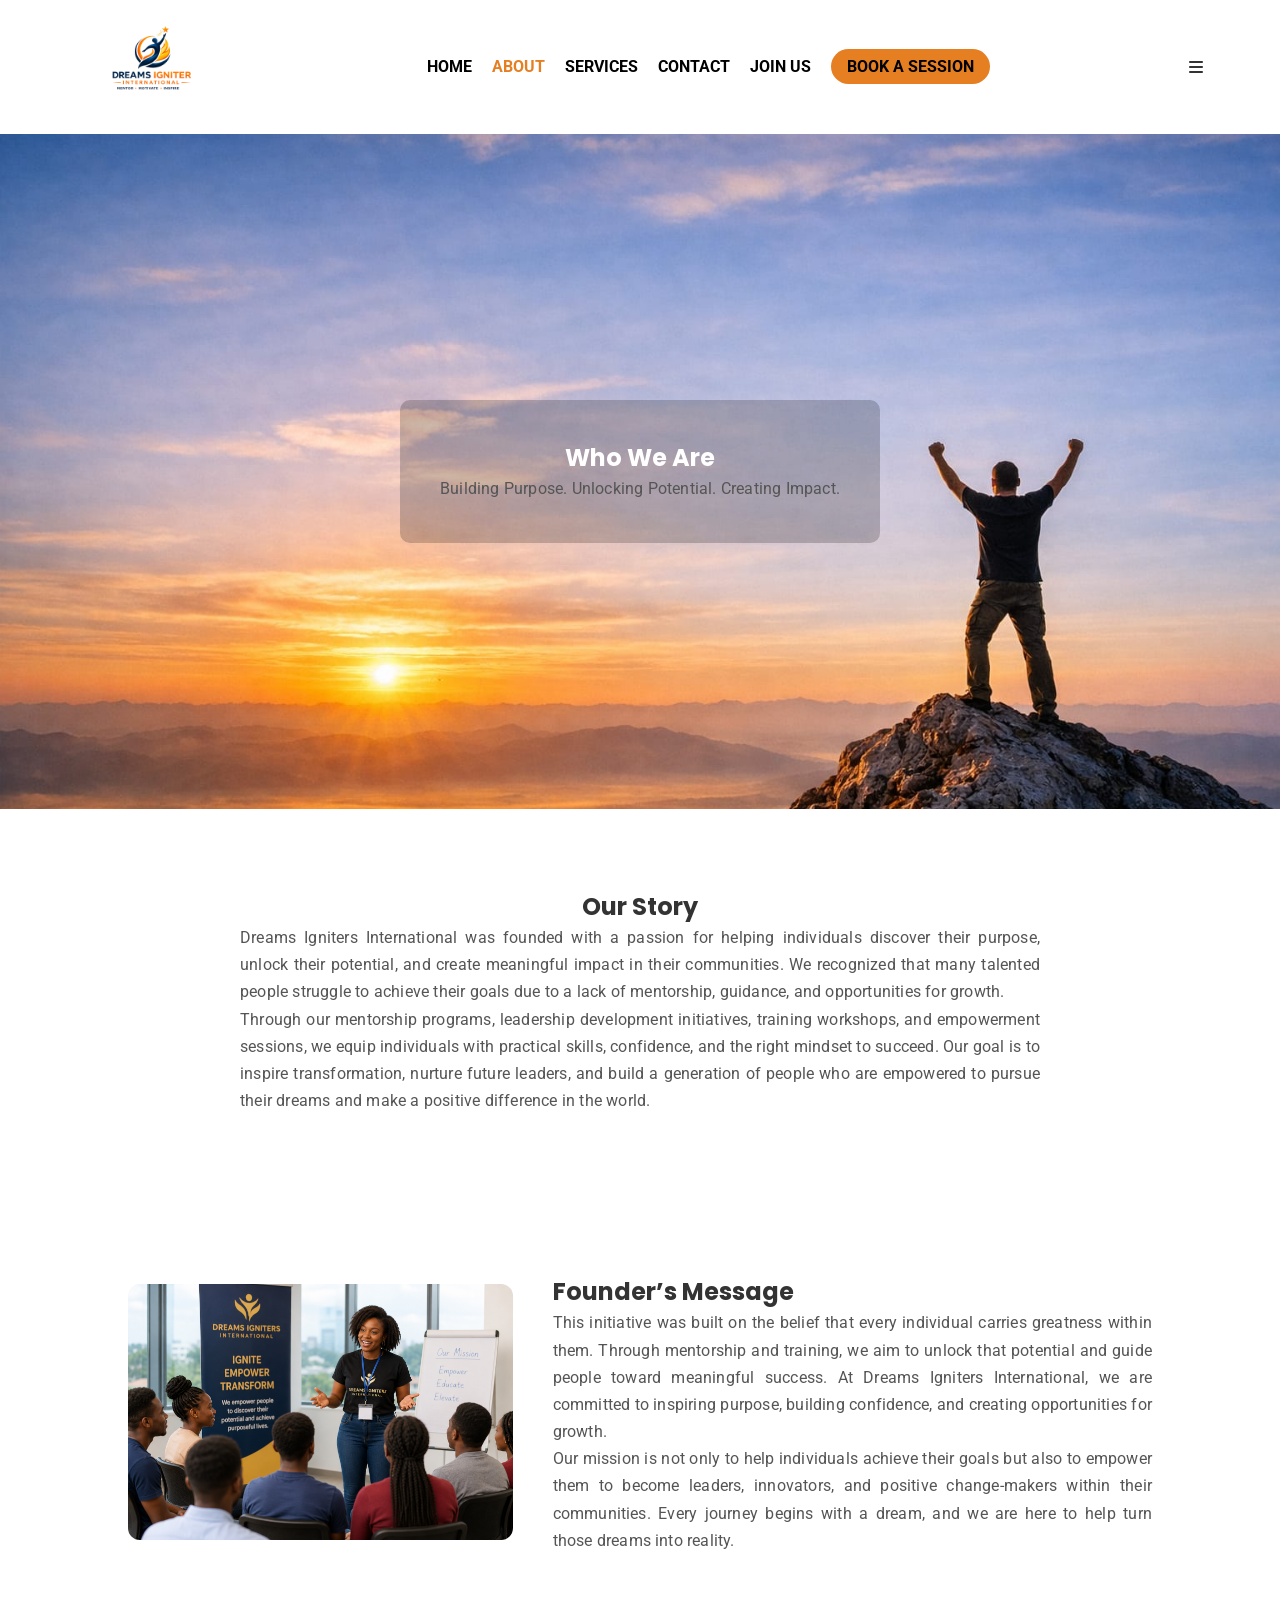
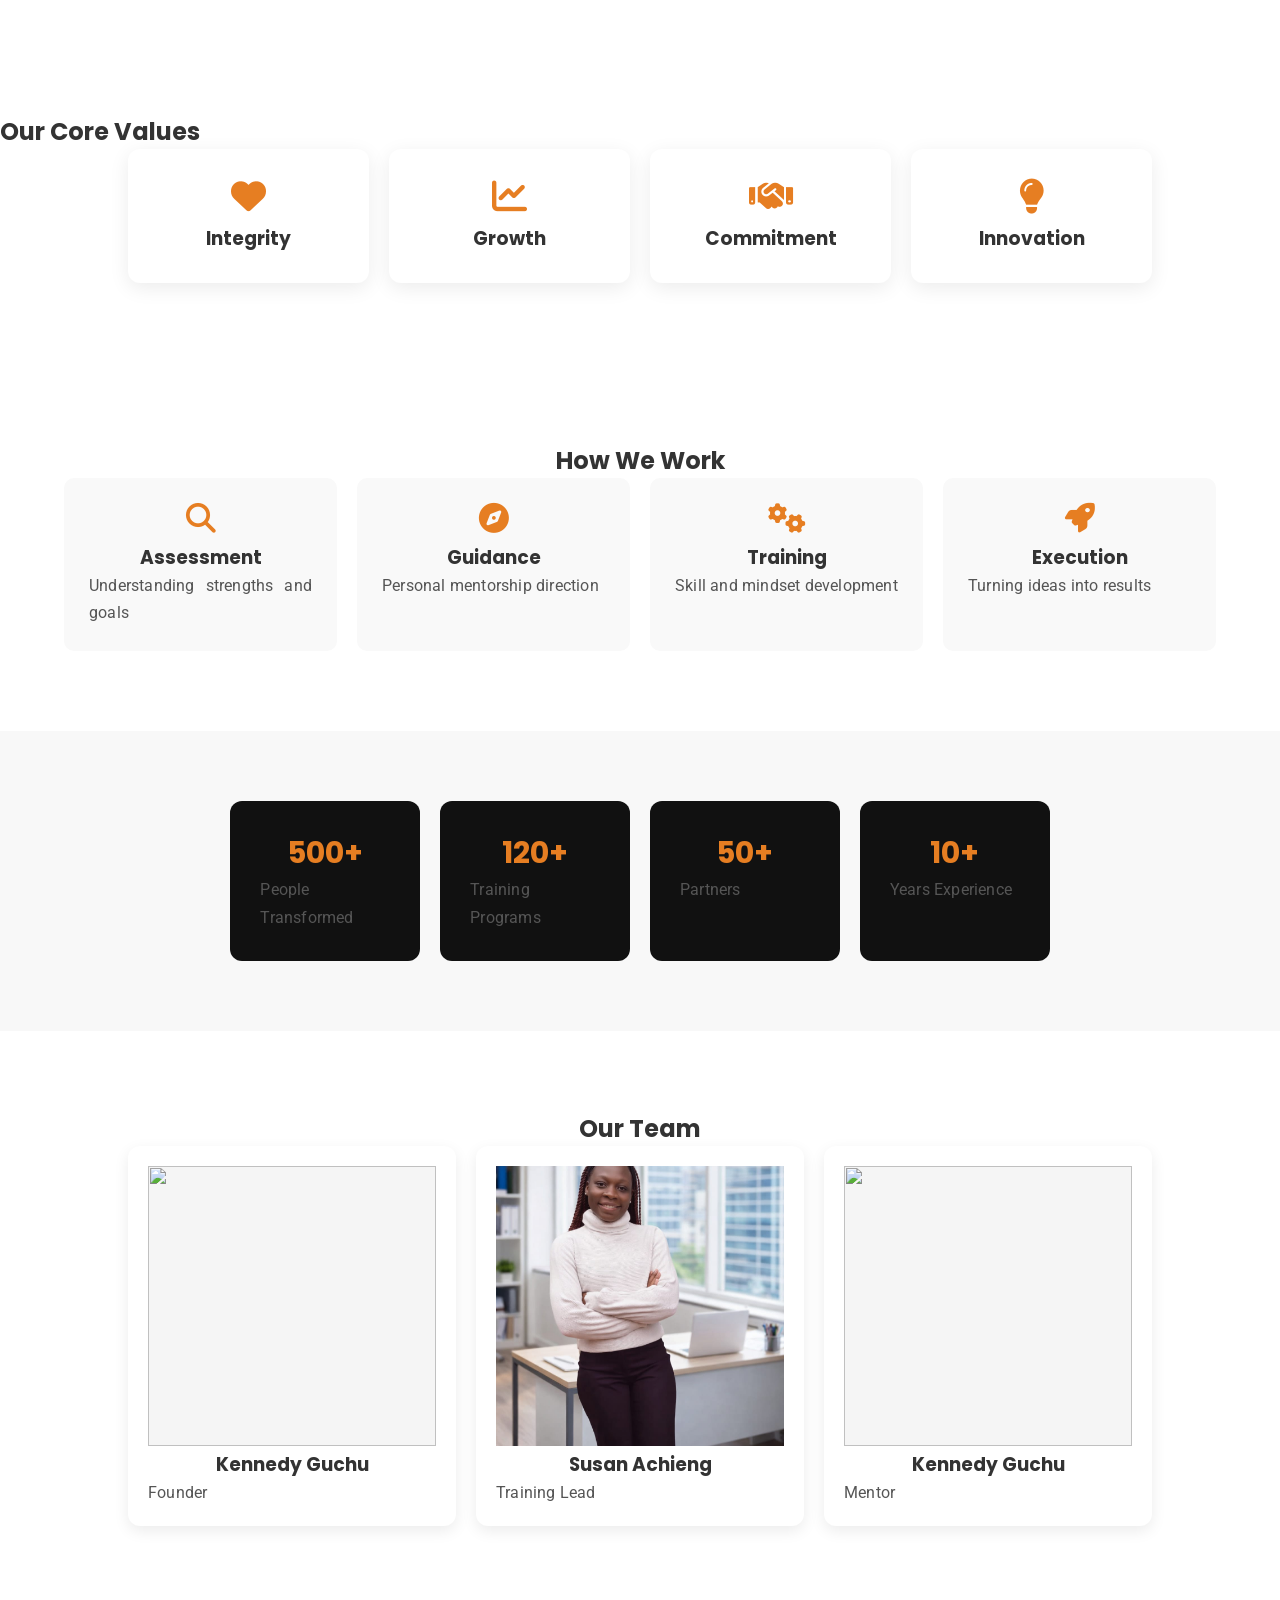
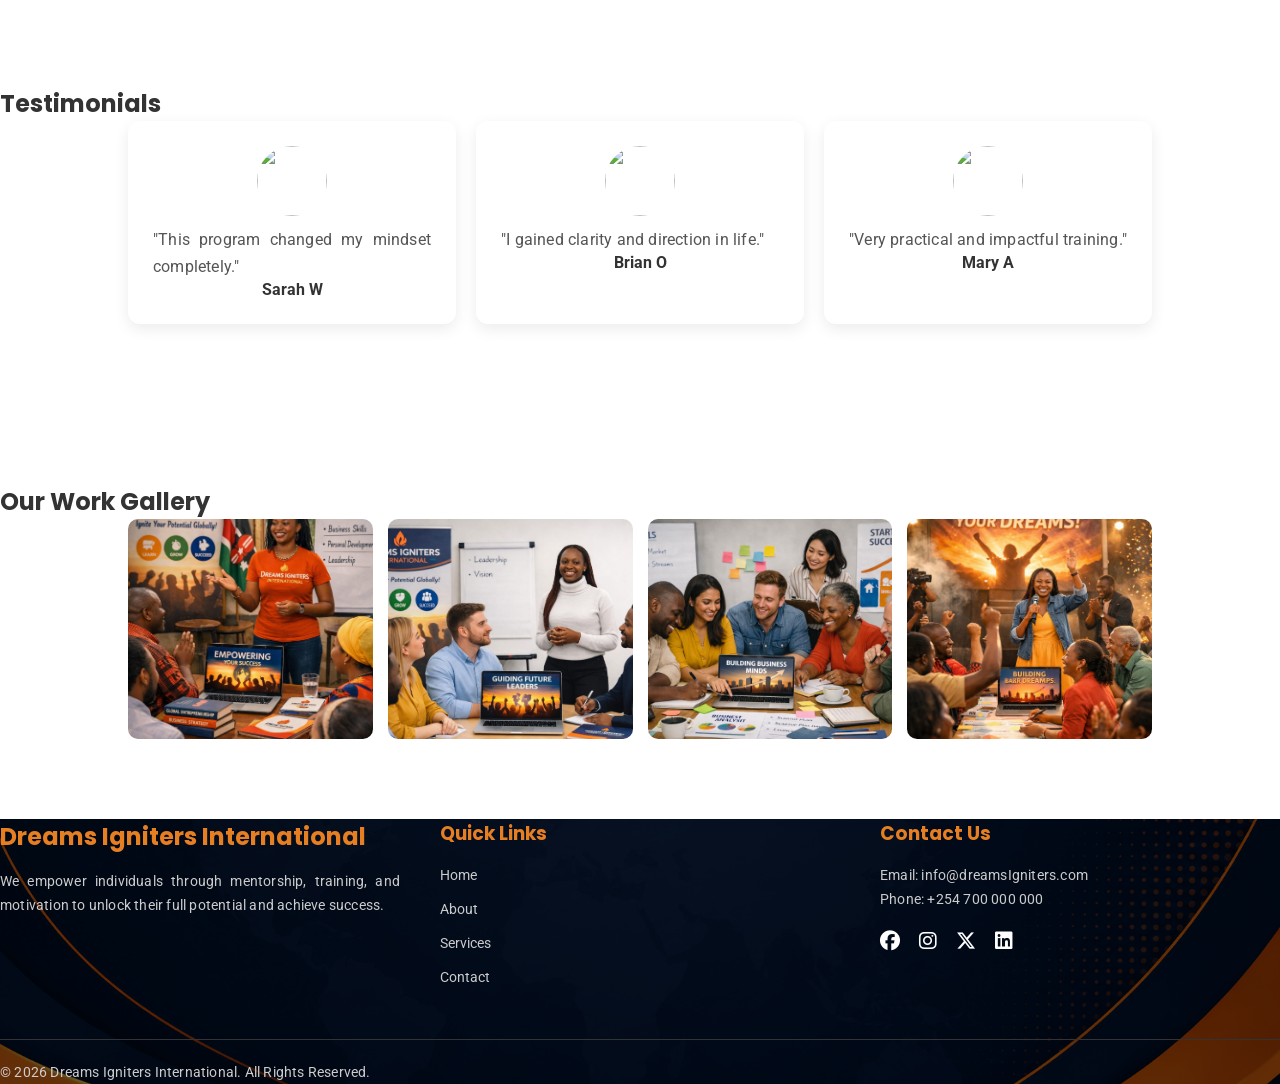
==== About.html @ ae127ae2 "first commit" ====
<!doctype html>
<html lang="en">
  <head>
    <meta charset="UTF-8" />
    <meta name="viewport" content="width=device-width, initial-scale=1.0" />
    <title>About Us - Dreams Igniters International</title>

    <link rel="stylesheet" href="style.css" />

    <link rel="preconnect" href="https://fonts.googleapis.com" />
    <link rel="preconnect" href="https://fonts.gstatic.com" crossorigin />

    <link
      href="https://fonts.googleapis.com/css2?family=Poppins:wght@300;400;600;700&family=Roboto:wght@300;400;500&display=swap"
      rel="stylesheet"
    />

    <link
      rel="stylesheet"
      href="https://cdnjs.cloudflare.com/ajax/libs/font-awesome/6.6.0/css/all.min.css"
    />
  </head>

  <body>
    <!-- NAVBAR -->
    <nav class="navbar">
      <a href="index.html"><img src="images/logo1.png" alt="logo" /></a>

      <div class="nav-links" id="navLinks">
        <i class="fa-solid fa-x" onclick="hideMenu()"></i>
        <ul>
          <li><a href="index.html">HOME</a></li>
          <li><a href="about.html" style="color: #e67e22">ABOUT</a></li>
          <li><a href="services.html">SERVICES</a></li>
          <li><a href="contact.html">CONTACT</a></li>
          <li><a href="join.html">JOIN US</a></li>
          <li><a href="services.html" class="btn-book">BOOK A SESSION</a></li>
        </ul>
      </div>

      <i class="fa-solid fa-bars" onclick="showMenu()"></i>
    </nav>

    <!-- HERO (SLIDER BACKGROUND) -->
    <section class="about-hero" id="hero">
      <div class="hero-overlay">
        <h1>Who We Are</h1>
        <p>Building Purpose. Unlocking Potential. Creating Impact.</p>
      </div>
    </section>

    <!-- STORY -->
    <section class="about-story">
      <h1>Our Story</h1>
      <p>
        Dreams Igniters International was founded with a passion for helping
        individuals discover their purpose, unlock their potential, and create
        meaningful impact in their communities. We recognized that many talented
        people struggle to achieve their goals due to a lack of mentorship,
        guidance, and opportunities for growth. <br />
        Through our mentorship programs, leadership development initiatives,
        training workshops, and empowerment sessions, we equip individuals with
        practical skills, confidence, and the right mindset to succeed. Our goal
        is to inspire transformation, nurture future leaders, and build a
        generation of people who are empowered to pursue their dreams and make a
        positive difference in the world.
      </p>
    </section>

    <!-- FOUNDER -->
    <section class="founder">
      <div class="founder-img">
        <img src="images/about.png" />
      </div>

      <div class="founder-text">
        <h1>Founder’s Message</h1>
        <p>
          This initiative was built on the belief that every individual carries
          greatness within them. Through mentorship and training, we aim to
          unlock that potential and guide people toward meaningful success. At
          Dreams Igniters International, we are committed to inspiring purpose,
          building confidence, and creating opportunities for growth.<br />

          Our mission is not only to help individuals achieve their goals but
          also to empower them to become leaders, innovators, and positive
          change-makers within their communities. Every journey begins with a
          dream, and we are here to help turn those dreams into reality.
        </p>
      </div>
    </section>

    <!-- VALUES -->
    <section class="values">
      <h1>Our Core Values</h1>

      <div class="values-grid">
        <div>
          <i class="fa-solid fa-heart"></i>
          <h3>Integrity</h3>
        </div>
        <div>
          <i class="fa-solid fa-chart-line"></i>
          <h3>Growth</h3>
        </div>
        <div>
          <i class="fa-solid fa-handshake"></i>
          <h3>Commitment</h3>
        </div>
        <div>
          <i class="fa-solid fa-lightbulb"></i>
          <h3>Innovation</h3>
        </div>
      </div>
    </section>

    <!-- DETAILED PROCESS -->
    <section class="process">
      <h1>How We Work</h1>

      <div class="process-grid">
        <div>
          <i class="fa-solid fa-magnifying-glass"></i>
          <h3>Assessment</h3>
          <p>Understanding strengths and goals</p>
        </div>
        <div>
          <i class="fa-solid fa-compass"></i>
          <h3>Guidance</h3>
          <p>Personal mentorship direction</p>
        </div>
        <div>
          <i class="fa-solid fa-gears"></i>
          <h3>Training</h3>
          <p>Skill and mindset development</p>
        </div>
        <div>
          <i class="fa-solid fa-rocket"></i>
          <h3>Execution</h3>
          <p>Turning ideas into results</p>
        </div>
      </div>
    </section>

    <!-- STATS -->
    <section class="stats">
      <div class="stats-container">
        <div>
          <h2>500+</h2>
          <p>People Transformed</p>
        </div>
        <div>
          <h2>120+</h2>
          <p>Training Programs</p>
        </div>
        <div>
          <h2>50+</h2>
          <p>Partners</p>
        </div>
        <div>
          <h2>10+</h2>
          <p>Years Experience</p>
        </div>
      </div>
    </section>

    <!-- TEAM -->
    <section class="team">
      <h1>Our Team</h1>

      <div class="team-grid">
        <div class="team-card">
          <img src="images/person1.jpg" />
          <h3>Kennedy Guchu</h3>
          <p>Founder</p>
        </div>

        <div class="team-card">
          <img src="images/person2.jpeg" />
          <h3>Susan Achieng</h3>
          <p>Training Lead</p>
        </div>

        <div class="team-card">
          <img src="images/person3.jpg" />
          <h3>Kennedy Guchu</h3>
          <p>Mentor</p>
        </div>
      </div>
    </section>

    <!-- TESTIMONIALS -->
    <section class="testimonials">
      <h1>Testimonials</h1>

      <div class="testimonial-grid">
        <div class="testimonial-card">
          <img src="images/person1.jpg" />
          <p>"This program changed my mindset completely."</p>
          <h4>Sarah W</h4>
        </div>

        <div class="testimonial-card">
          <img src="images/person2.jpg" />
          <p>"I gained clarity and direction in life."</p>
          <h4>Brian O</h4>
        </div>

        <div class="testimonial-card">
          <img src="images/person3.jpg" />
          <p>"Very practical and impactful training."</p>
          <h4>Mary A</h4>
        </div>
      </div>
    </section>

    <!-- GALLERY -->
    <section class="gallery">
      <h1>Our Work Gallery</h1>

      <div class="gallery-grid">
        <img src="images/training.jpeg" />
        <img src="images/mentorship.jpeg" />
        <img src="images/business.jpeg" />
        <img src="images/motivation.jpeg" />
      </div>
    </section>

    <!-- FOOTER -->
    <footer class="footer">
      <div class="footer-container">
        <div class="footer-about">
          <h2>Dreams Igniters International</h2>
          <p>
            We empower individuals through mentorship, training, and motivation
            to unlock their full potential and achieve success.
          </p>
        </div>

        <div class="footer-links">
          <h3>Quick Links</h3>
          <ul>
            <li><a href="index.html">Home</a></li>
            <li><a href="About.html">About</a></li>
            <li><a href="services.html">Services</a></li>
            <li><a href="contact.html">Contact</a></li>
          </ul>
        </div>

        <div class="footer-contact">
          <h3>Contact Us</h3>
          <p>Email: info@dreamsIgniters.com</p>
          <p>Phone: +254 700 000 000</p>
          <div class="socials">
            <i class="fa-brands fa-facebook"></i>
            <i class="fa-brands fa-instagram"></i>
            <i class="fa-brands fa-x-twitter"></i>
            <i class="fa-brands fa-linkedin"></i>
          </div>
        </div>
      </div>

      <div class="footer-bottom">
        <p>© 2026 Dreams Igniters International. All Rights Reserved.</p>
      </div>
    </footer>
    <!-----javascript---->

    <script src="script.js"></script>
  </body>
</html>
---- style.css ----
body {
  font-family: "Roboto", sans-serif;
  color: #333;
}

* {
  margin: 0;
  padding: 0;
  box-sizing: border-box;
}
section {
  padding: 80px 0;
}

h1,
h2,
h3 {
  font-family: "Poppins", sans-serif;
}

p {
  font-family: "Roboto", sans-serif;
  text-align: justify;
  text-justify: inter-word;
  line-height: 1.7;
  letter-spacing: 0.2px;
  color: #555;
}

/* WHITE TOP NAVBAR */
.navbar {
  display: flex;
  justify-content: space-between;
  align-items: center;
  padding: 15px 6%;
  background: white;
}

/* logo */
.navbar img {
  width: 150px;
}

/* links */
.nav-links ul {
  list-style: none;
  display: flex;
  gap: 20px;
}

.nav-links ul li a {
  text-decoration: none;
  color: black;
  font-weight: bold;
}
.nav-links ul li::after {
  content: "";
  width: 0;
  height: 2px;
  background: #ffa500;
  display: block;
  margin: auto;
  transition: 0.5s;
}
.nav-links ul li:hover::after {
  width: 100%;
}

.btn-book {
  background: #e67e22;
  color: #fff;
  padding: 8px 16px;
  border-radius: 20px;
  text-decoration: none;
  transition: 0.3s ease;
}

.btn-book:hover {
  background: #e67e22;
}
/* HERO BACKGROUND */
.header {
  min-height: 100vh;
  width: 100%;
  background-image: url(images/imagges.png);
  background-position: center;
  background-size: cover;
  background-repeat: no-repeat;
  background-color: #000; /* fills empty space */
}
.text-box {
  width: 90%;
  color: #fff;
  position: absolute;
  top: 50%;
  left: 10%;
  transform: translateY(-50%);
  text-align: right;
  bottom: 120px;
}
.hero-cta {
  position: absolute;
  right: 8%;
  bottom: 40px; /* controls distance from bottom */
  background: #e67e22;
  color: #e67e22;
  padding: 14px 28px;
  border-radius: 30px;
  font-weight: 600;
  text-decoration: none;

  box-shadow: 0 10px 25px rgba(0, 0, 0, 0.3);
  transition: 0.3s ease;
}
.hero-cta:hover {
  background: #cf651b;
  transform: scale(1.05);
}
.text-box h1 {
  font-size: 40px;
}

.text-box p {
  margin: 10px 0 40px;
  font-size: 20px;
  color: #e67e22;
}
.hero-btn {
  display: inline-block;
  text-decoration: none;
  color: #fff;
  border: 1px solid #fff;
  padding: 12px 34px;
  font-size: 13px;
  background: transparent;
  position: relative;
  cursor: pointer;
}
.hero-btn:hover {
  border: 1px solid #e67e22;
  background: #e67e22;
  transition: 1s;
}
.nav-links .fa-solid {
  display: none;
}
@media (max-width: 700px) {
  .text-box h1 {
    font-size: 20px;
  }

  .nav-links {
    position: fixed;
    background: #e67e22;
    height: 100vh;
    width: 200px;
    top: 0;
    right: -200px;
    text-align: left;
    z-index: 2;
    transition: 0.5s;
  }

  .nav-links ul {
    flex-direction: column;
    padding-top: 60px;
  }

  .nav-links ul li {
    display: block;
    margin: 20px 0;
  }

  .nav-links ul li a {
    color: white;
  }
  .nav-links .fa-solid {
    display: block;
    color: #fff;
    margin: 10px;
    font-size: 22px;
    cursor: pointer;
  }
}
@media (max-width: 768px) {
  .header {
    min-height: 70vh;
    background-position: center top;
    background-size: cover;
    background-position: center;
  }
}
/* =========================
   INTRO SECTION
========================= */

.intro-section {
  width: 100%;
  background: #f9f9f9;
  padding: 80px 0;
}

.intro-container {
  width: 70%;
  margin: auto;
  display: flex;
  align-items: center;
  justify-content: space-between;
  gap: 40px;
  text-align: left;
}

/* LEFT SIDE (TEXT) */
.intro-text {
  flex: 1;
}

/* RIGHT SIDE (IMAGE) */
.intro-image {
  flex: 1;
  display: flex;
  justify-content: center;
}

.intro-image img {
  width: 100%;
  max-width: 400px;
  border-radius: 15px;
  object-fit: cover;
  box-shadow: 0 10px 25px rgba(0, 0, 0, 0.15);
}

/* BUTTON */
.intro-btn {
  display: inline-block;
  margin-top: 20px;
  padding: 12px 30px;
  background: #e67e22;
  color: #e67e22;
  text-decoration: none;
  border-radius: 25px;
  transition: 0.3s;
}

.intro-btn:hover {
  background: #cf651b;
}
.diagram-box {
  display: flex;
  flex-direction: column;
  align-items: center;
  gap: 15px;
}

.diagram-item {
  background: white;
  color: #e67e22;
  width: 180px;
  padding: 15px;
  border-radius: 12px;
  text-align: center;
  box-shadow: 0 5px 15px rgba(0, 0, 0, 0.1);
}

.diagram-item i {
  font-size: 30px;
  margin-bottom: 10px;
}

.arrow {
  color: white;
  font-size: 30px;
  font-weight: bold;
}

/* RESPONSIVE */
@media (max-width: 768px) {
  .intro-container {
    flex-direction: column;
    text-align: center;
  }
  .intro-image img {
    max-width: 100%;
  }

  .intro-container h1 {
    font-size: 26px;
  }
}
/*-----course....*/
.course {
  text-align: center;
  padding: 80px 10%;
  background: #f9f9f9;
}

.course h1 {
  font-size: 40px;
  margin-bottom: 15px;
  color: #222;
}

.course-intro {
  max-width: 800px;
  margin: 0 auto 40px;
  color: #666;
  font-size: 17px;
  line-height: 1.8;
}

.course-grid {
  display: grid;
  grid-template-columns: repeat(auto-fit, minmax(250px, 1fr));
  gap: 25px;
}

.course-card {
  background: #fff;
  padding: 30px;
  border-radius: 15px;
  box-shadow: 0 10px 25px rgba(0, 0, 0, 0.08);
  transition: all 0.3s ease;
}

.course-card:hover {
  transform: translateY(-10px);
  box-shadow: 0 15px 35px rgba(0, 0, 0, 0.15);
}

.course-card i {
  font-size: 40px;
  color: #e67e22;
  margin-bottom: 15px;
}

.course-card h3 {
  margin-bottom: 15px;
  color: #222;
}

.course-card p {
  color: #666;
  line-height: 1.7;
}

@media (max-width: 700px) {
  .row {
    flex-direction: column;
  }
}
.impact-section {
  width: 90%;
  margin: auto;
  text-align: center;
  padding: 60px 0;
}

.impact-section h1 {
  font-size: 32px;
  margin-bottom: 10px;
}

.impact-section p {
  font-size: 16px;
  color: #555;
  margin-bottom: 40px;
  max-width: 700px;
  margin-left: auto;
  margin-right: auto;
}

.image-grid {
  display: grid;
  grid-template-columns: repeat(auto-fit, minmax(220px, 1fr));
  gap: 20px;
}

/* Card */
.image-card {
  position: relative;
  overflow: hidden;
  border-radius: 10px;
}

/* Image */
.image-card img {
  width: 100%;
  height: 250px;
  object-fit: cover;
  transition: 0.5s ease;
}

/* Hover zoom */
.image-card:hover img {
  transform: scale(1.1);
}

/* Overlay */
.overlay {
  position: absolute;
  bottom: 0;
  width: 100%;
  background: rgba(0, 0, 0, 0.5);
  color: white;
  padding: 15px;
  text-align: center;
  opacity: 0;
  transition: 0.4s ease;
}

.image-card:hover .overlay {
  opacity: 1;
}

/* RESPONSIVE */
@media (max-width: 900px) {
  .image-grid {
    grid-template-columns: repeat(2, 1fr);
  }
}

@media (max-width: 600px) {
  .image-grid {
    grid-template-columns: 1fr;
  }
}
/*about*/
.about {
  width: 80%;
  margin: auto;
  padding: 100px 0;
}

.about-row {
  display: flex;
  justify-content: space-between;
  align-items: center;
  gap: 50px;
}

.about-text {
  flex: 1;
}

.about-text h1 {
  font-size: 36px;
  margin-bottom: 20px;
}

.about-text p {
  color: #777;
  line-height: 28px;
}

.about-image {
  flex: 1;
}

.about-image img {
  width: 100%;
  border-radius: 10px;
}

.about-btn {
  color: #e67e22;
  border: 1px solid #e67e22;
  margin-top: 20px;
}
/* =========================
   JOURNEY SECTION
========================= */

.journey {
  width: 80%;
  margin: auto;
  padding: 100px 0;
  text-align: center;
}

.journey h1 {
  font-size: 36px;
  margin-bottom: 10px;
}

.journey p {
  color: #777;
  max-width: 700px;
  margin: auto;
  margin-bottom: 50px;
  line-height: 26px;
}

.journey-steps {
  display: grid;
  grid-template-columns: repeat(4, 1fr);
  gap: 20px;
}

.journey-box {
  background: #fff;
  padding: 30px;
  border-radius: 10px;
  box-shadow: 0 0 10px rgba(0, 0, 0, 0.1);
  transition: 0.3s;
}

.journey-box:hover {
  transform: translateY(-10px);
}

.journey-box i {
  font-size: 35px;
  color: #e67e22;
  margin-bottom: 15px;
}

/* RESPONSIVE */
@media (max-width: 900px) {
  .journey-steps {
    grid-template-columns: repeat(2, 1fr);
  }
}

@media (max-width: 600px) {
  .journey-steps {
    grid-template-columns: 1fr;
  }
}
/* vision*/
/* VISION & MISSION */

.vision {
  width: 80%;
  margin: auto;
  text-align: center;
  padding: 100px 0;
}

.vision h1 {
  font-size: 36px;
  margin-bottom: 10px;
}

.vision p {
  color: #777;
  margin-bottom: 40px;
  line-height: 24px;
}

.vision-row {
  display: flex;
  justify-content: space-between;
  gap: 30px;
}

.vision-card {
  flex: 1;
  background: #fff3f3;
  padding: 40px 30px;
  border-radius: 10px;
  transition: 0.5s;
}

.vision-card:hover {
  box-shadow: 0 0 20px rgba(0, 0, 0, 0.2);
}

.vision-card i {
  font-size: 40px;
  color: #e67e22;
  margin-bottom: 20px;
}

.vision-card h3 {
  margin-bottom: 15px;
}

/* Mobile */
@media (max-width: 700px) {
  .vision-row {
    flex-direction: column;
    gap: 20px;
  }
}
/*choose*/
.choose-us {
  width: 80%;
  margin: auto;
  text-align: center;
  padding: 100px 0;
}

.choose-row {
  display: grid;
  grid-template-columns: repeat(4, 1fr);
  gap: 20px;
  margin-top: 40px;
}

.choose-box {
  background: #fff;
  padding: 30px;
  border-radius: 10px;
  box-shadow: 0 0 15px rgba(0, 0, 0, 0.1);
  cursor: pointer;
  transition: all 0.3s ease;
}
/* hover effect */
.choose-box:hover {
  transform: translateY(-8px);
  box-shadow: 0 15px 30px rgba(0, 0, 0, 0.2);
}
/* click (active) effect */
.choose-box:active {
  transform: scale(0.95);
  background: #e67e22;
  color: white;
}
/* icon color change on click/hover */
.choose-box:active i {
  color: white;
}

.choose-box i {
  font-size: 35px;
  color: #e67e22;
  margin-bottom: 15px;
}
@media (max-width: 900px) {
  .choose-row {
    grid-template-columns: repeat(2, 1fr);
  }
}

@media (max-width: 600px) {
  .choose-row {
    grid-template-columns: 1fr;
  }
}
/*cta*/
.action-section {
  width: 90%;
  margin: 80px auto;
  text-align: center;
}

.action-section h1 {
  font-size: 40px;
  margin-bottom: 15px;
}

.action-section p {
  max-width: 700px;
  margin: 0 auto 40px;
}

.action-cards {
  display: grid;
  grid-template-columns: repeat(auto-fit, minmax(280px, 1fr));
  gap: 25px;
}

.action-card {
  background: linear-gradient(135deg, #0f172a, #1e293b);
  color: #e67e22;
  padding: 40px 25px;
  border-radius: 15px;
  box-shadow: 0 10px 25px rgba(0, 0, 0, 0.2);
  transition: 0.3s ease;
  text-align: center;
}

.action-card:hover {
  transform: translateY(-10px);
  box-shadow: 0 15px 35px rgba(230, 126, 34, 0.25);
}

.action-card i {
  font-size: 50px;
  color: #e67e22;
  margin-bottom: 20px;
}

.action-card h3 {
  margin-bottom: 15px;
  color: #ffffff;
}
.action-card p {
  color: black;
}

.action-card a {
  display: inline-block;
  margin-top: 15px;
  text-decoration: none;
  background: #e67e22;
  color: #ffffff;
  padding: 10px 25px;
  border-radius: 25px;
  font-weight: 600;
}
/*footer*/
.footer {
  position: relative;
  background-image: url("images/footer-bg.png");
  background-size: cover;
  background-position: center;
  background-repeat: no-repeat;
  color: white;
}
.footer::before {
  content: "";
  position: absolute;
  top: 0;
  left: 0;
  width: 100%;
  height: 100%;
  background: rgba(0, 0, 0, 0.6); /* dark overlay */
  z-index: 1;
}
.footer-container,
.footer-bottom {
  position: relative;
  z-index: 2;
}

.footer-container {
  display: grid;
  grid-template-columns: repeat(3, 1fr);
  gap: 40px;
}

.footer h2,
.footer h3 {
  margin-bottom: 15px;
  color: #e67e22;
}

.footer p,
.footer a {
  color: #ccc;
  font-size: 14px;
  text-decoration: none;
  line-height: 24px;
}

.footer-links ul {
  list-style: none;
}

.footer-links ul li {
  margin-bottom: 10px;
}

.footer-links ul li a:hover {
  color: #e67e22;
  padding-left: 5px;
  transition: 0.3s;
}

.socials {
  margin-top: 10px;
}

.socials i {
  margin-right: 10px;
  font-size: 18px;
  cursor: pointer;
  transition: 0.3s;
}

.socials i:hover {
  color: #e67e22;
  transform: translateY(-3px);
}

.footer-bottom {
  text-align: center;
  margin-top: 40px;
  border-top: 1px solid #333;
  padding-top: 20px;
  font-size: 13px;
  color: #777;
}

/* responsive */
@media (max-width: 768px) {
  .footer-container {
    grid-template-columns: 1fr;
    text-align: center;
  }
}
/*about*/
/* HERO SLIDER */
.about-hero {
  height: 75vh;
  display: flex;
  align-items: center;
  justify-content: center;
  position: relative;

  background-size: cover;
  background-position: center;
  background-repeat: no-repeat;

  transition: opacity 1s ease-in-out;
}

/* dark overlay */

.hero-overlay {
  background: rgba(0, 0, 0, 0.2);
  padding: 40px;
  text-align: center;
  color: white;
  border-radius: 10px;
}

/* STORY */
.about-story {
  width: 80%;
  margin: auto;
  text-align: center;
}

/* FOUNDER */
.founder {
  width: 80%;
  margin: auto;
  display: flex;
  gap: 40px;
  align-items: center;
}
.about-story,
.founder-text {
  max-width: 800px;
  margin: auto;
}

.founder img {
  width: 100%;
  border-radius: 12px;
  object-fit: cover;
}

/* VALUES */
.values-grid {
  display: grid;
  grid-template-columns: repeat(4, 1fr);
  width: 80%;
  margin: auto;
  gap: 20px;
}
.values-grid div {
  background: #fff;
  padding: 30px;
  border-radius: 12px;
  text-align: center;
  box-shadow: 0 5px 20px rgba(0, 0, 0, 0.08);
  transition: 0.3s;
}

.values-grid div:hover {
  transform: translateY(-5px);
}
.values-grid i {
  font-size: 35px;
  color: #e67e22;
  margin-bottom: 10px;
}

/* PROCESS */
.process-grid {
  display: grid;
  grid-template-columns: repeat(4, 1fr);
  width: 80%;
  margin: auto;
  gap: 20px;
  text-align: center;
}

/* TEAM */
.team-grid {
  display: grid;
  grid-template-columns: repeat(3, 1fr);
  width: 80%;
  margin: auto;
  gap: 20px;
}
.process-grid div {
  background: #f9f9f9;
  padding: 30px;
  border-radius: 12px;
  text-align: center;
  transition: 0.3s;
}

.process-grid div:hover {
  background: #fff3e0;
  transform: translateY(-5px);
}

.process-grid i {
  font-size: 30px;
  color: #e67e22;
  margin-bottom: 10px;
}
.stats-container {
  width: 80%;
  margin: auto;
  display: grid;
  grid-template-columns: repeat(4, 1fr);
  gap: 20px;
  text-align: center;
}

.stats-container div {
  background: #111;
  color: white;
  padding: 30px;
  border-radius: 12px;
}

.stats-container h2 {
  color: #e67e22;
  font-size: 30px;
}

/* TESTIMONIALS */
.testimonial-grid {
  display: grid;
  grid-template-columns: repeat(3, 1fr);
  width: 80%;
  margin: auto;
  gap: 20px;
}
/* =========================
   TEAM
========================= */

.team-grid {
  width: 80%;
  margin: auto;
  display: grid;
  grid-template-columns: repeat(3, 1fr);
  gap: 20px;
}

.team-card {
  text-align: center;
  background: white;
  padding: 20px;
  border-radius: 12px;
  box-shadow: 0 5px 15px rgba(0, 0, 0, 0.08);
}

.team-card img {
  width: 100%;
  height: 280px;
  object-fit: cover;
  background: #f5f5f5;
}

.testimonial-grid {
  width: 80%;
  margin: auto;
  display: grid;
  grid-template-columns: repeat(3, 1fr);
  gap: 20px;
}

.testimonial-card {
  background: #fff;
  padding: 25px;
  border-radius: 12px;
  text-align: center;
  box-shadow: 0 5px 15px rgba(0, 0, 0, 0.08);
}

.testimonial-card img {
  width: 70px;
  height: 70px;
  border-radius: 50%;
  object-fit: cover;
  margin-bottom: 10px;
}

/* GALLERY */
.gallery-grid {
  width: 80%;
  margin: auto;
  display: grid;
  grid-template-columns: repeat(4, 1fr);
  gap: 15px;
}

.gallery-grid img {
  width: 100%;
  height: 220px;
  object-fit: cover;
  border-radius: 10px;
  transition: 0.4s;
}
.gallery-grid img:hover {
  transform: scale(1.05);
}
.process h1,
.team h1,
.gallery h1 .values h1 .testimonials h1 {
  text-align: center;
}

/* RESPONSIVE */
@media (max-width: 1024px) {
  .values-grid,
  .process-grid,
  .stats-container {
    grid-template-columns: repeat(2, 1fr);
  }

  .team-grid,
  .testimonial-grid {
    grid-template-columns: repeat(2, 1fr);
  }

  .gallery-grid {
    grid-template-columns: repeat(2, 1fr);
  }
  .gallery-grid img {
    width: 100%;
    height: 250px;
    object-fit: cover;
    border-radius: 10px;
    transition: 0.4s;
  }

  .gallery-grid img:hover {
    transform: scale(1.05);
  }

  .founder {
    flex-direction: column;
  }
}

@media (max-width: 600px) {
  .values-grid,
  .process-grid,
  .stats-container,
  .team-grid,
  .testimonial-grid,
  .gallery-grid {
    grid-template-columns: 1fr;
  }
}
.services-hero {
  height: 100vh;
  background:
    linear-gradient(rgba(0, 0, 0, 0.6), rgba(0, 0, 0, 0.6)),
    url("images/services-bg.png");
  background-size: cover;
  display: flex;
  justify-content: center;
  align-items: center;
  text-align: center;
  color: white;
}

/* SERVICES GRID */
.services-grid {
  width: 90%;
  margin: auto;
  padding: 80px 0;
  display: grid;
  grid-template-columns: repeat(auto-fit, minmax(250px, 1fr));
  gap: 20px;
}

.service-card {
  background: white;
  border-radius: 12px;
  overflow: hidden;
  box-shadow: 0 5px 20px rgba(0, 0, 0, 0.1);
  text-align: center;
  padding-bottom: 20px;
  cursor: pointer;
}
.service-card:hover {
  transform: translateY(-10px) scale(1.02);
  box-shadow: 0 15px 30px rgba(0, 0, 0, 0.2);
}

.service-card img {
  width: 100%;
  height: 180px;
  object-fit: cover;
  transition: 0.5s ease;
}

.service-card i {
  font-size: 28px;
  color: #e67e22;
  margin: 15px 0;
}

/* PROCESS */
.process-section {
  text-align: center;
  padding: 80px 0;
}

.process-grid {
  width: 90%;
  margin: auto;
  display: grid;
  grid-template-columns: repeat(auto-fit, minmax(200px, 1fr));
  gap: 20px;
}

.process-grid div {
  background: #f9f9f9;
  padding: 25px;
  border-radius: 10px;
}

/* BOOKING */
.booking-section {
  width: 80%;
  margin: auto;
  text-align: center;
  padding: 80px 0;
}

.booking-section form {
  display: flex;
  flex-direction: column;
  gap: 15px;
}

.booking-section input,
.booking-section textarea {
  padding: 12px;
  border: 1px solid #ddd;
  border-radius: 8px;
}

.booking-section button {
  background: #e67e22;
  color: white;
  border: none;
  padding: 12px;
  border-radius: 25px;
}

/* CTA */
.cta {
  background: #111;
  color: white;
  text-align: center;
  padding: 80px 20px;
}
.modal {
  display: none;
  position: fixed;
  top: 0;
  left: 0;
  width: 100%;
  height: 100%;
  background: rgba(0, 0, 0, 0.7);
  justify-content: center;
  align-items: center;
  z-index: 999;
}

.modal-content {
  background: white;
  padding: 30px;
  width: 90%;
  max-width: 400px;
  border-radius: 10px;
  text-align: center;
}

.modal-content input,
.modal-content textarea {
  width: 100%;
  margin: 10px 0;
  padding: 10px;
}

.modal-content button {
  background: #e67e22;
  color: white;
  border: none;
  padding: 10px;
  width: 100%;
}

.close {
  float: right;
  font-size: 25px;
  cursor: pointer;
}

.open-modal-btn {
  background: #e67e22;
  color: white;
  padding: 12px 20px;
  border: none;
  border-radius: 30px;
}
.whatsapp-float {
  position: fixed;
  width: 60px;
  height: 60px;
  bottom: 20px;
  right: 20px;
  background-color: #25d366;
  color: white;
  border-radius: 50%;
  text-align: center;
  font-size: 30px;
  box-shadow: 2px 2px 10px rgba(0, 0, 0, 0.3);
  z-index: 1000;

  display: flex;
  align-items: center;
  justify-content: center;

  transition: 0.3s ease;
}
.whatsapp-float i {
  font-size: 32px;
  color: white;
}

.whatsapp-float:hover {
  transform: scale(1.1);
  background-color: #1ebe5d;
}
/*contact info*/
/* CONTACT HERO */
.contact-hero {
  background: linear-gradient(135deg, #e67e22, #ff9f43);
  color: white;
  text-align: center;
  padding: 80px 20px;
  margin-bottom: 40px;
}

.contact-hero h1 {
  font-size: 40px;
}

.contact-hero p {
  margin-top: 10px;
  font-size: 18px;
}
.hero-btn {
  border: 1px solid #fff;
  color: black;
  background: transparent;
}
.contact-actions {
  margin-top: 40px;
  display: flex;
  justify-content: center;
  gap: 20px;
  flex-wrap: wrap;
}

.action-card {
  background: rgba(255, 255, 255, 0.15);
  backdrop-filter: blur(10px);
  padding: 25px;
  border-radius: 15px;
  width: 220px;
  text-align: center;
  transition: 0.3s ease;
  cursor: pointer;
  border: 1px solid rgba(255, 255, 255, 0.2);
}

.action-card i {
  font-size: 30px;
  margin-bottom: 10px;
  color: #fff;
}

.action-card h3 {
  margin-bottom: 8px;
  color: white;
}

.action-card p {
  font-size: 14px;
  color: #f1f1f1;
}

.action-card:hover {
  transform: translateY(-8px);
  background: rgba(255, 255, 255, 0.25);
}

/* CONTACT SECTION */
.contact-section {
  display: flex;
  justify-content: space-between;
  gap: 40px;
  padding: 80px 10%;
  background: #f5f7fa;
}

/* INFO BOX */
.contact-info {
  flex: 1;
  background: linear-gradient(135deg, #1e293b, #0f172a);
  color: white;
  padding: 40px;
  border-radius: 15px;
}

.contact-info h2 {
  margin-bottom: 20px;
}

.contact-info p {
  margin: 15px 0;
  font-size: 16px;
}

.contact-info i {
  margin-right: 10px;
  color: #ff9f43;
}
.contact-info .info-item {
  display: flex;
  align-items: center;
  gap: 12px;
  margin: 18px 0;
  padding: 10px;
  border-radius: 8px;
  transition: 0.3s;
}

.contact-info .info-item:hover {
  background: rgba(255, 255, 255, 0.1);
  transform: translateX(5px);
}

.contact-info i {
  font-size: 18px;
  color: #ff9f43;
}

/* FORM */
.contact-form {
  flex: 1;
  background: white;
  padding: 40px;
  border-radius: 15px;
  box-shadow: 0 10px 30px rgba(0, 0, 0, 0.1);
}

.contact-form h2 {
  margin-bottom: 20px;
}

.contact-form input,
.contact-form textarea {
  width: 100%;
  padding: 12px;
  margin-bottom: 15px;
  border: 1px solid #ddd;
  border-radius: 8px;
}

.contact-form button {
  width: 100%;
  padding: 12px;
  background: #e67e22;
  color: white;
  border: none;
  border-radius: 8px;
  font-size: 16px;
  cursor: pointer;
}

.contact-form button:hover {
  background: #cf6d17;
}

/* SOCIAL ICONS */
.socials {
  margin-top: 20px;
}

.socials i {
  font-size: 20px;
  margin-right: 15px;
  cursor: pointer;
  transition: 0.3s;
}

.socials i:hover {
  color: #ff9f43;
}

/* RESPONSIVE */
@media (max-width: 768px) {
  .contact-section {
    flex-direction: column;
  }
}

/* =========================
   JOIN US PAGE
========================= */

.join-hero {
  min-height: 70vh;
  background:
    linear-gradient(rgba(0, 0, 0, 0.6), rgba(0, 0, 0, 0.6)),
    url("images/join-bg.jpg");
  background-position: center;
  background-size: cover;
  display: flex;
  justify-content: center;
  align-items: center;
  text-align: center;
}

.join-hero-content {
  color: #fff;
  max-width: 800px;
  padding: 20px;
}

.join-hero-content h1 {
  font-size: 60px;
  margin-bottom: 20px;
}

.join-hero-content p {
  font-size: 18px;
  line-height: 1.8;
  margin-bottom: 30px;
}

/* JOIN SECTION */

.join-us {
  width: 90%;
  margin: auto;
  text-align: center;
  padding: 80px 0;
}

.join-us h1 {
  font-size: 40px;
  margin-bottom: 15px;
}

.join-grid {
  display: grid;
  grid-template-columns: repeat(auto-fit, minmax(280px, 1fr));
  gap: 30px;
  margin-top: 50px;
}

.join-card {
  background: #fff;
  border-radius: 15px;
  padding: 40px 25px;
  text-align: center;
  box-shadow: 0 8px 25px rgba(0, 0, 0, 0.1);
  transition: 0.4s;
}

.join-card:hover {
  transform: translateY(-10px);
}
.join-icon {
  font-size: 70px;
  color: #e67e22;
  margin-bottom: 25px;
}

.join-content {
  padding: 25px;
}

.join-content h3 {
  color: #e67e22;
  margin-bottom: 15px;
}

.join-content p {
  line-height: 1.8;
  margin-bottom: 20px;
}

/* STATS */

.stats {
  background: #f8f8f8;
  padding: 70px 10%;
  display: flex;
  justify-content: space-between;
  flex-wrap: wrap;
  gap: 20px;
}

.stat-box {
  flex: 1;
  min-width: 200px;
  background: #fff;
  padding: 30px;
  text-align: center;
  border-radius: 12px;
  box-shadow: 0 5px 15px rgba(0, 0, 0, 0.08);
}

.stat-box h2 {
  color: #e67e22;
  font-size: 42px;
  margin-bottom: 10px;
}

/* FORM */

.join-form {
  width: 80%;
  margin: auto;
  padding: 80px 0;
}

.join-form h1 {
  text-align: center;
  margin-bottom: 40px;
}

.join-form form {
  background: #fff;
  padding: 40px;
  border-radius: 15px;
  box-shadow: 0 5px 20px rgba(0, 0, 0, 0.1);
}

.join-form input,
.join-form select,
.join-form textarea {
  width: 100%;
  padding: 15px;
  margin-bottom: 20px;
  border: 1px solid #ddd;
  border-radius: 8px;
  font-size: 16px;
}

.join-form textarea {
  resize: none;
}

.join-form button {
  border: none;
  cursor: pointer;
}

/* RESPONSIVE */

@media (max-width: 768px) {
  .join-hero-content h1 {
    font-size: 40px;
  }

  .stats {
    flex-direction: column;
  }

  .join-form {
    width: 95%;
  }

  .join-form form {
    padding: 20px;
  }
}
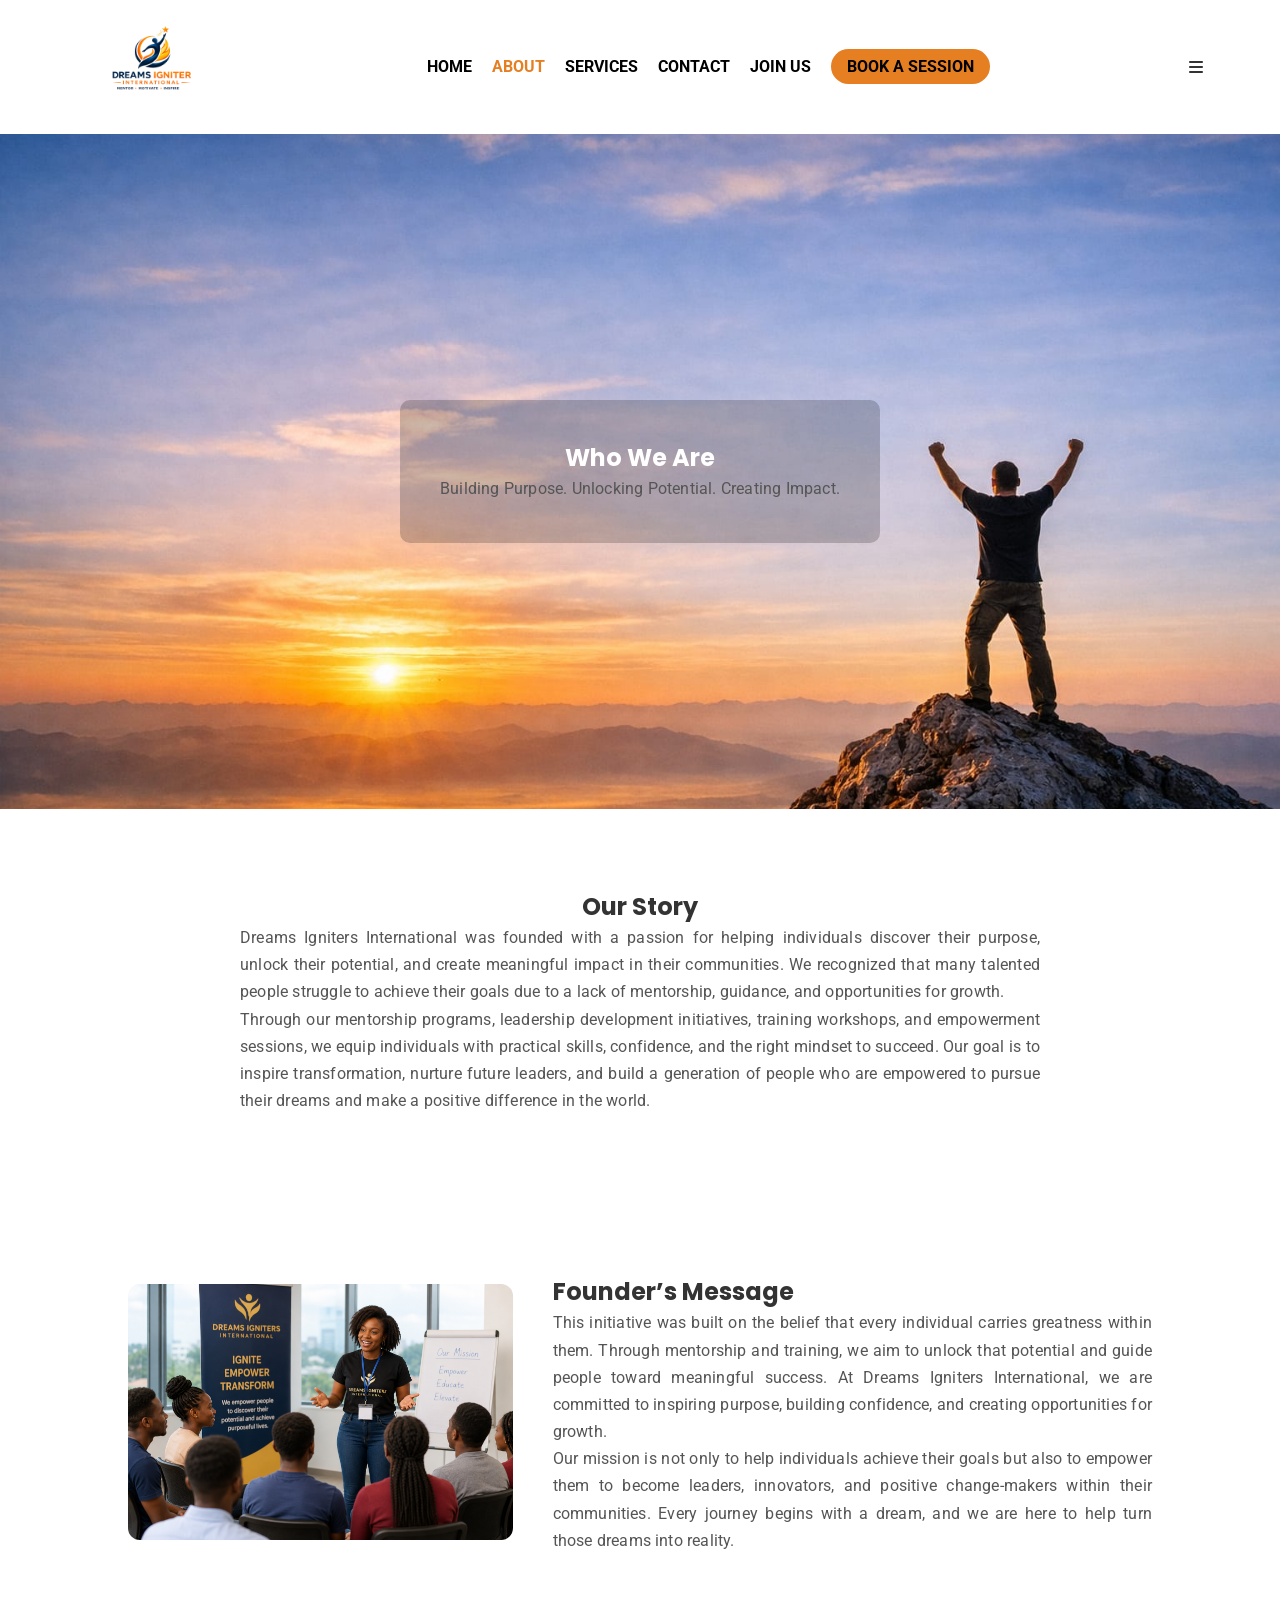
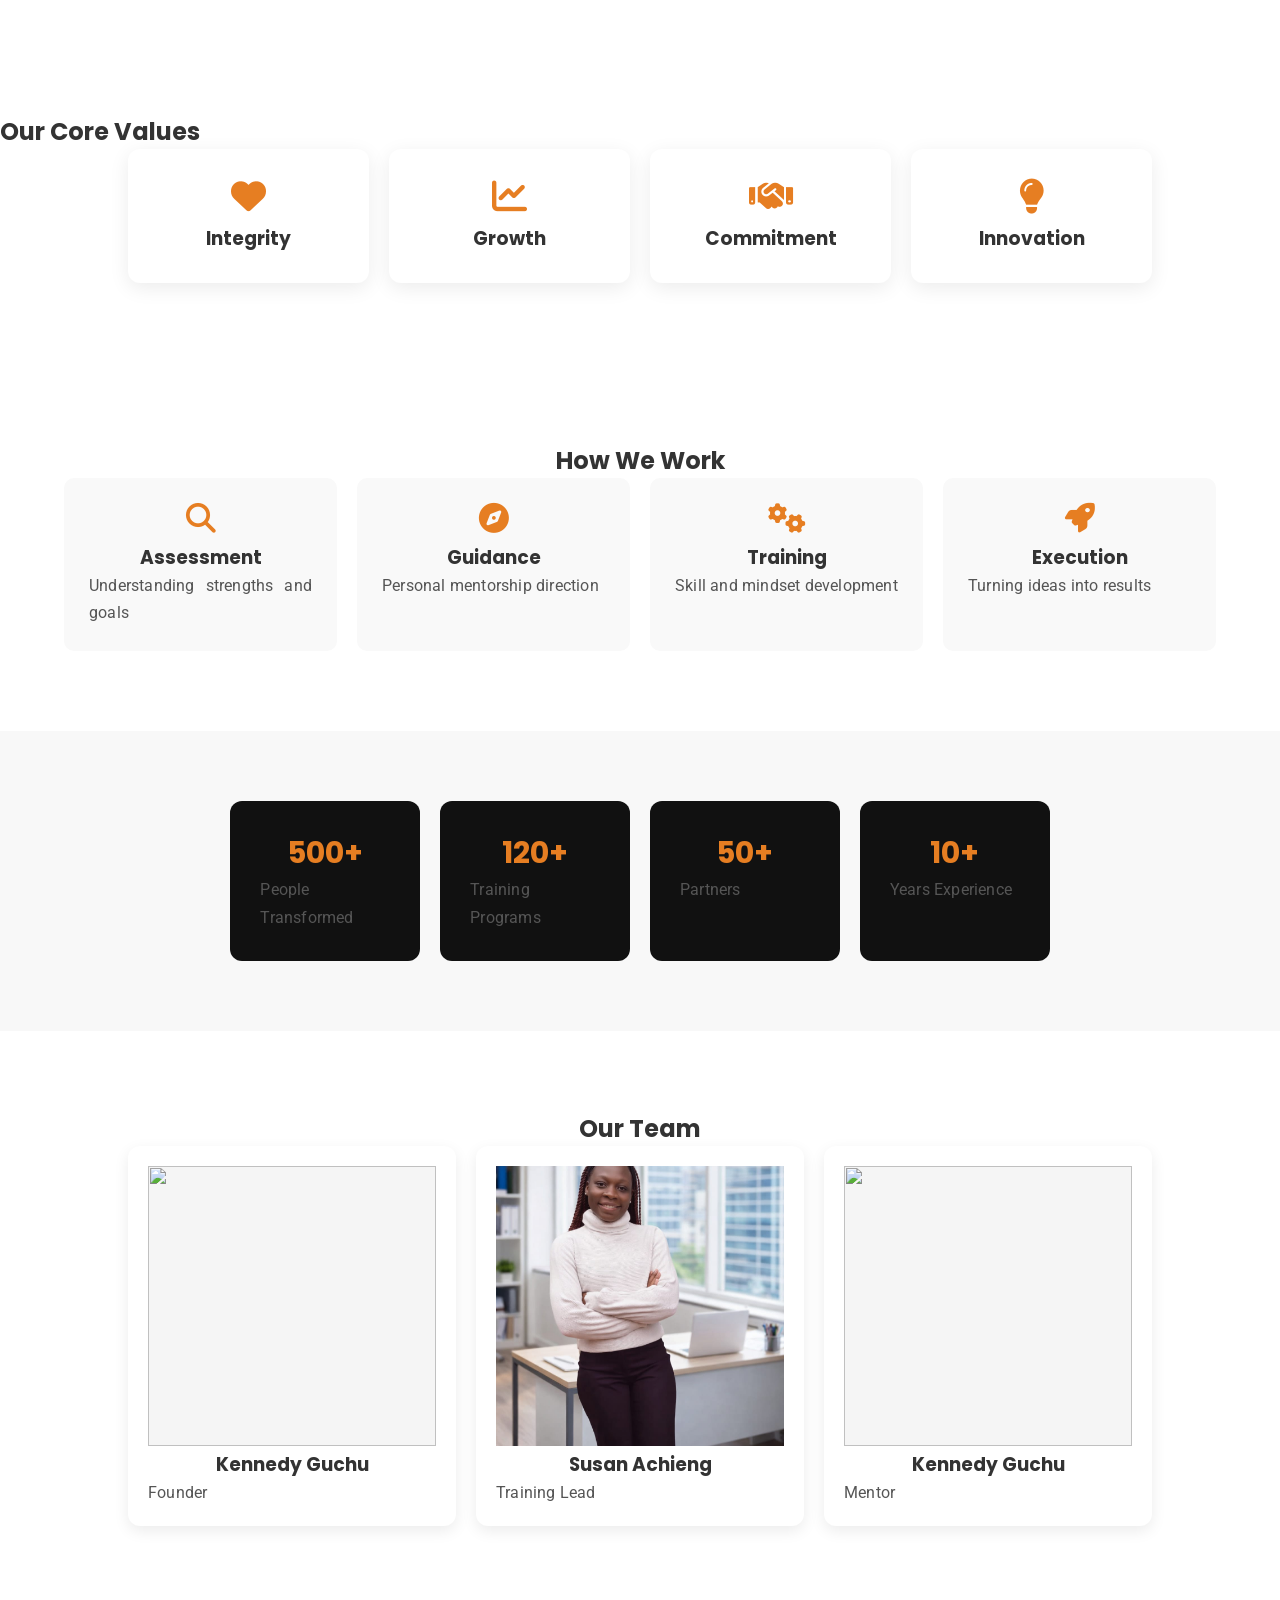
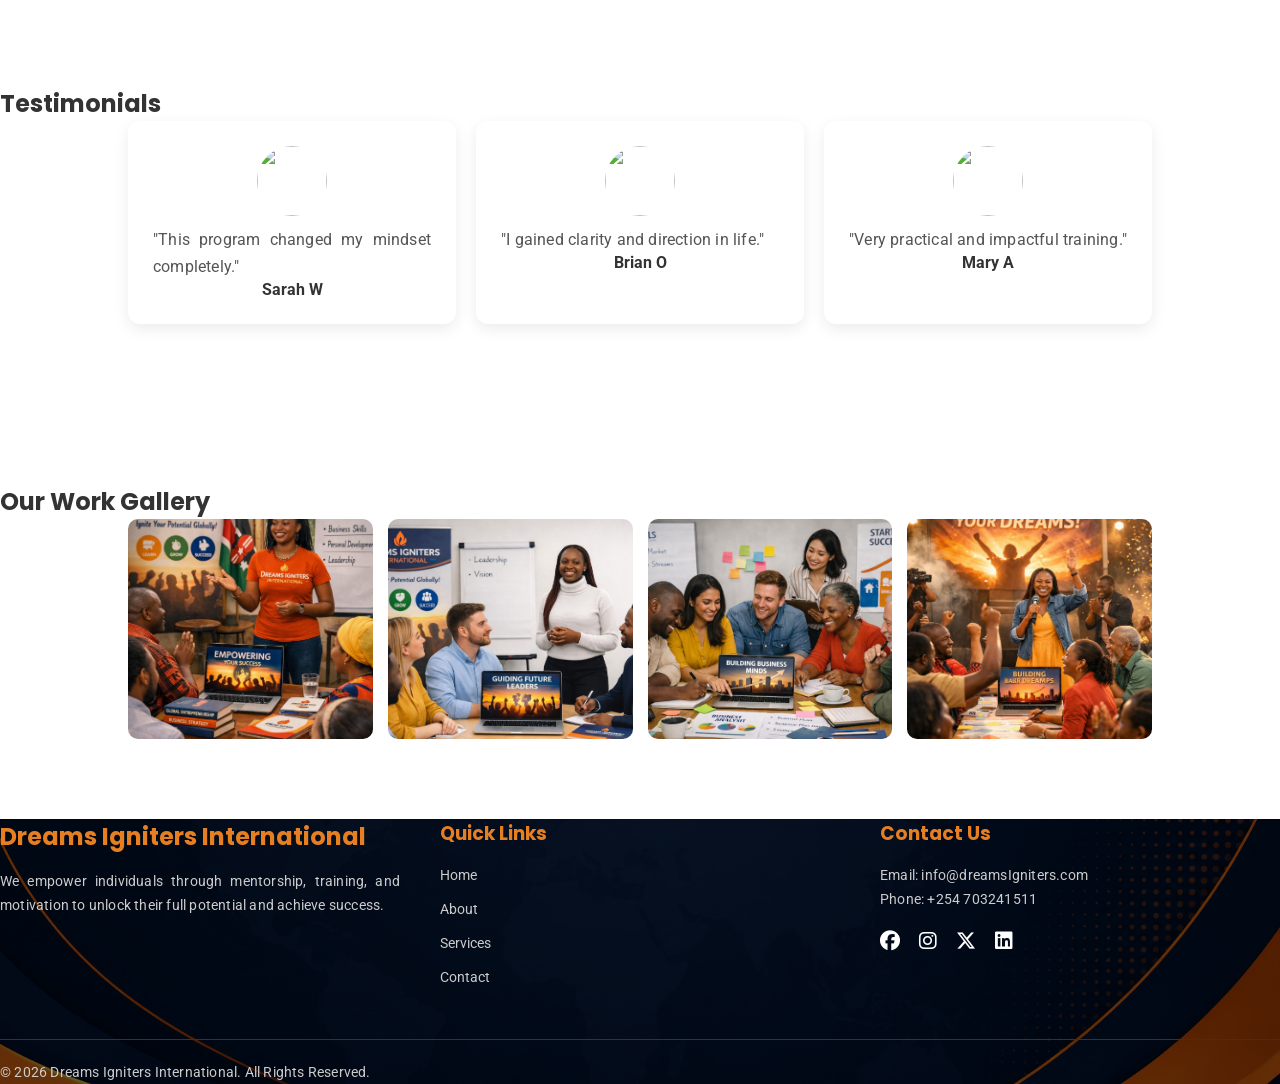
==== commit 54aed1c2: "new changes" ====
--- a/About.html
+++ b/About.html
@@ -250,7 +250,7 @@
         <div class="footer-contact">
           <h3>Contact Us</h3>
           <p>Email: info@dreamsIgniters.com</p>
-          <p>Phone: +254 700 000 000</p>
+          <p>Phone: +254 703241511</p>
           <div class="socials">
             <i class="fa-brands fa-facebook"></i>
             <i class="fa-brands fa-instagram"></i>
--- a/style.css
+++ b/style.css
@@ -80,7 +80,7 @@
 }
 /* HERO BACKGROUND */
 .header {
-  min-height: 100vh;
+  min-height: 80vh;
   width: 100%;
   background-image: url(images/imagges.png);
   background-position: center;
@@ -141,6 +141,9 @@
   background: #e67e22;
   transition: 1s;
 }
+.fa-bars {
+  display: none;
+}
 .nav-links .fa-solid {
   display: none;
 }
@@ -185,9 +188,13 @@
 @media (max-width: 768px) {
   .header {
     min-height: 70vh;
-    background-position: center top;
     background-size: cover;
-    background-position: center;
+    background-position: center center;
+  }
+  .fa-bars {
+    display: block;
+    font-size: 22px;
+    cursor: pointer;
   }
 }
 /* =========================
@@ -643,6 +650,14 @@
   margin: 80px auto;
   text-align: center;
 }
+.action-cards {
+  display: flex;
+  justify-content: center;
+  align-items: stretch;
+  gap: 25px;
+  flex-wrap: wrap;
+  margin-top: 40px;
+}
 
 .action-section h1 {
   font-size: 40px;
@@ -654,18 +669,11 @@
   margin: 0 auto 40px;
 }
 
-.action-cards {
-  display: grid;
-  grid-template-columns: repeat(auto-fit, minmax(280px, 1fr));
-  gap: 25px;
-}
-
-.action-card {
+.action-section .action-card {
   background: linear-gradient(135deg, #0f172a, #1e293b);
-  color: #e67e22;
+  color: white;
   padding: 40px 25px;
   border-radius: 15px;
-  box-shadow: 0 10px 25px rgba(0, 0, 0, 0.2);
   transition: 0.3s ease;
   text-align: center;
 }
@@ -675,18 +683,18 @@
   box-shadow: 0 15px 35px rgba(230, 126, 34, 0.25);
 }
 
-.action-card i {
+.action-section .action-card i {
   font-size: 50px;
   color: #e67e22;
   margin-bottom: 20px;
 }
 
-.action-card h3 {
+.action-section .action-card h3 {
   margin-bottom: 15px;
   color: #ffffff;
 }
-.action-card p {
-  color: black;
+.action-section .action-card p {
+  color: white;
 }
 
 .action-card a {
